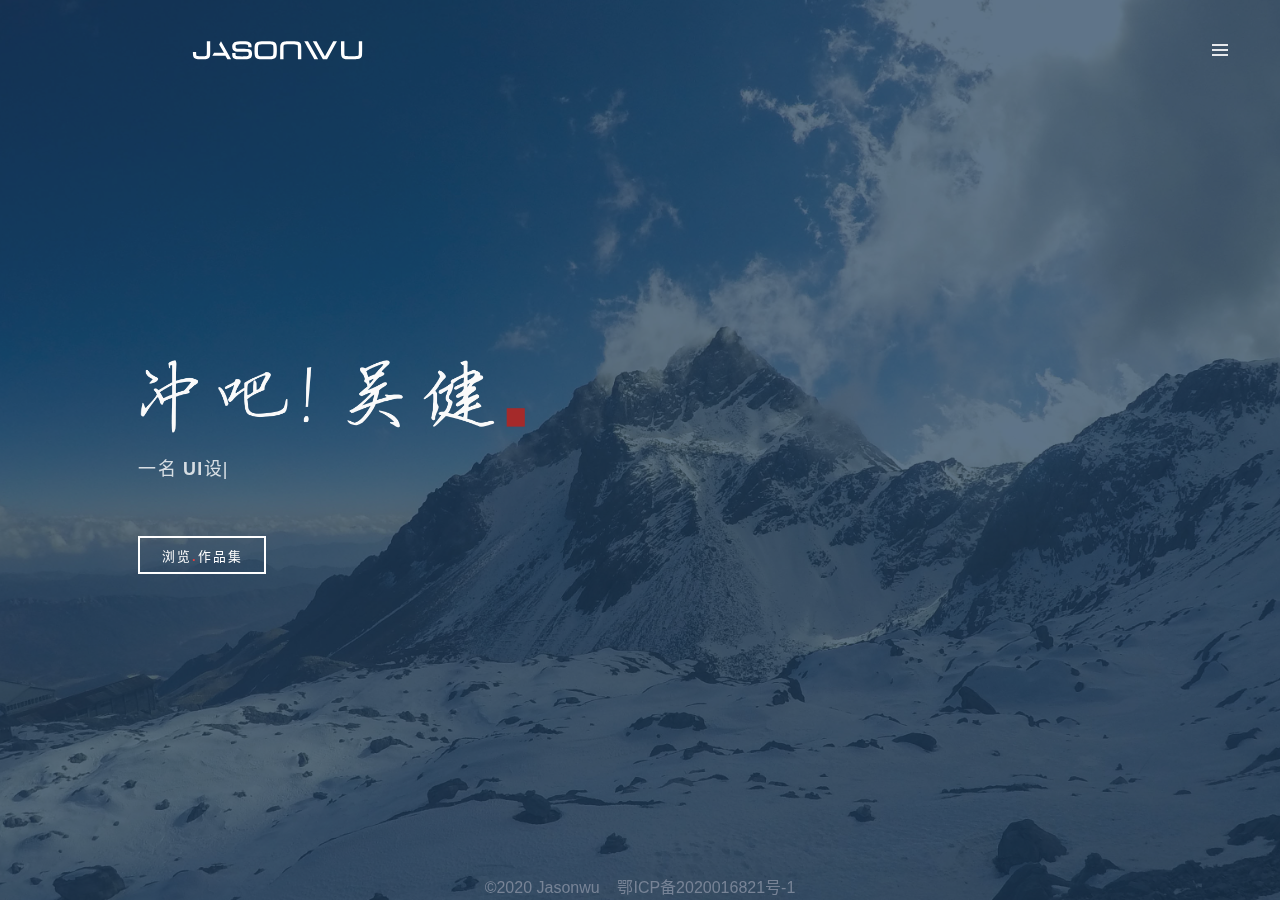
==== index.html @ 27636e36 "wangzhan shangxian" ====
<!DOCTYPE html>
<html lang="zh-cn">

<head>
    <meta charset="UTF-8">
    <meta name="viewport" content="width=device-width, initial-scale=1.0, maximun-scale=1.0, user-scalable=1">
    <meta name="JasonWu">
    <meta http-equiv="Content-Language" content="zh-cn">
    <meta name="keywords" content="jasonwu,JasonWu的个人网站，jasonwu的作品集，jason's portfolio">
    <meta name="description" content="熟悉Web端、移动端设计规范和表现方法，对交互层面中的前端技术实现具有强烈兴趣">
    <link rel="stylesheet" type="text/css" href="css/index.css">
    <link rel="shortcut icon" href="favicon.ico" type="image/x-icon">

    <title>Jasonvvu的个人站</title>
</head>

<body>
    <header>
        <nav class="navigator cl-effect-1">
            <a href="#">首页</a>
            <a href="menu.html">我的作品集</a>
            <a href="https://706f-portfolio-4go32adkee2a2332-1303075595.tcb.qcloud.la/ui-resume.zip?sign=31f321d9cbc53eda08538d034b002071&t=1600830926" download>我的简历</a>
            <a href="menu.html">留言联系</a>
        </nav>
        <div class="burger">
            <div class="burger-line1"></div>
            <div class="burger-line2"></div>
            <div class="burger-line3"></div>
        </div>
        <div class="cover"></div>

        <a href="#" class="logo">
            <img src="img/logo.svg" alt="">
        </a>
    </header>
    <!-- 文字主体 -->
    <div class="type-wrap">
        <div class="type-title">
            <img src="img/gogogo.png" alt="">
        </div>
        <div class="type-content">
            <div class="type-name">一名</div>
            <div class="type-job" id="typed-strings">
                <span><strong>UI</strong>设计师</span>
                <p>摄影爱好者</p>
            </div>
            <span class="type-job" id="typed" style="white-space:pre;"></span>
        </div>
        <div class="btn" onclick=javascrtpt:jump()>
            <a class="c-btn c-btn--big-line " href="# " data-hover-name="浏览.作品集">
          浏览<span class="c-btn--dot">.</span>作品集</a>
        </div>
    </div>
    <!-- 背景 -->
    <div id="video">
        <div id="videoCV"></div>
        <img id="poster" src="img/poster.jpg" alt="">
    </div>
    <div id="bottom-layer">
        <span>©2020&nbsp;Jasonwu&nbsp;&nbsp;&nbsp;</span>
        <a href="https://www.beian.miit.gov.cn" target="_blank" rel="nofollow">鄂ICP备2020016821号-1</a>
    </div>
    <script src="js/index.js" type="text/javascript"></script>
    <script src="js/jquery-3.1.1.min.js" type="text/javascript"></script>
    <script src="js/typed.js" type="text/javascript"></script>
    <script>
        resetrem();
        //切换屏幕 （横屏竖屏）
        window.addEventListener("orientationchange", resetrem);
        //resize：屏幕的大小发生改变就触发监听事件resetrem
        window.addEventListener("resize", resetrem);

        function resetrem() {
            var html = document.querySelector("html"); //获取到html元素
            var width = html.getBoundingClientRect().width; //获取屏幕的宽度

            if (width >= 1280) {
                html.style.fontSize = width / 100 + "px";
                headerEl.classList.remove("open");
                headerEl.classList.remove("close");
                coverEl.classList.remove("cover-hide");
                coverEl.classList.remove("cover-show");
                navEl.classList.add("cl-effect-1");
            } else if (width > 960 && width < 1280) {
                html.style.fontSize = width / 80 + "px";
                // html.style.fontSize = 24 + "px"; width > 960 && 
            } else if (width < 960) {
                html.style.fontSize = 12 + "px";
            }
        }
    </script>
</body>

</html>
---- css/index.css ----
* {
    margin: 0;
    padding: 0;
    -moz-box-sizing: border-box;
    box-sizing: border-box;
    font-family: Helvetica, "Microsoft Yahei", "PingFang SC", sans-serif;
    font-size: 100%;
    text-decoration: none;
}

html {
    -webkit-text-size-adjust: 100%;
    -ms-text-size-adjust: 100%
}

img {
    width: 100%;
}

 :root {
    --primary-color: #ff434f;
    --secondary-color: #e3e3e3;
    --text-color-lightest: #e7e9ec;
    --text-color-darker: #2e2e2e;
    --text-color-dark: #494949;
    --text-color-gray: #8b8b8b;
    --text-color-dark-gray: #727272;
    --text-color-light-gray: #c6c6c6;
    --backdrop-color: rgba(42, 42, 42, 0.7);
}

header {
    width: 100%;
    height: 100px;
    position: fixed;
    top: 0;
    left: 0;
    z-index: 10;
}

.logo {
    position: absolute;
    top: 10px;
    left: 10%;
}

header nav {
    font-size: 16px;
    padding: 40px 0;
    float: right;
}

header .burger {
    display: none;
}

header nav a {
    color: var(--text-color-lightest);
    margin: 0 1.4rem;
    display: inline-block;
    position: relative;
    outline: none;
    color: #fff;
    opacity: 0.8;
    letter-spacing: 0.1rem;
    text-shadow: 0 0 1px rgba(255, 255, 255, 0.3);
    font-size: 16px;
}

header nav a:last-child {
    color: var(--text-color-lightest);
    margin: 0 4rem 0 1.4rem;
}

header nav a:hover,
header nav a:focus {
    outline: none;
    opacity: 1;
}

header.burger {
    display: none;
}


/* code for animated blinking cursor */

.typed-cursor {
    opacity: 1;
    font-weight: 100;
    -webkit-animation: blink 0.7s infinite;
    -moz-animation: blink 0.7s infinite;
    -o-animation: blink 0.7s infinite;
    animation: blink 0.7s infinite;
}

@keyframes blink {
    0% {
        opacity: 1;
    }
    50% {
        opacity: 0;
    }
    100% {
        opacity: 1;
    }
}

@-webkit-keyframes blink {
    0% {
        opacity: 1;
    }
    50% {
        opacity: 0;
    }
    100% {
        opacity: 1;
    }
}

@-moz-keyframes blink {
    0% {
        opacity: 1;
    }
    50% {
        opacity: 0;
    }
    100% {
        opacity: 1;
    }
}

@-o-keyframes blink {
    0% {
        opacity: 1;
    }
    50% {
        opacity: 0;
    }
    100% {
        opacity: 1;
    }
}

p {
    line-height: 2rem;
    margin: 0 0 20px;
    text-align: center;
}

.type-wrap {
    position: fixed;
    z-index: 1;
    width: 100%;
    height: 100%;
    top: 40%;
    left: 10%;
    color: white;
}

.type-title {
    width: 25%;
    display: block;
}

.type-title img {
    width: 100%;
    height: auto;
    -webkit-transform: translateX(1rem);
    -moz-transform: translateX(1rem);
    -ms-transform: translateX(1rem);
    -o-transform: translateX(1rem);
    transform: translateX(1rem)
}

.type-content {
    display: block;
    width: 100%;
    padding: 1.4rem 0;
    font-size: 1.4rem;
    letter-spacing: 0.1rem;
    opacity: 0.8;
    height: auto;
}

.type-name {
    display: inline-block;
    text-indent: 0.8rem;
}

.type-job {
    display: inline-block;
    white-space: nowrap;
}

.typed-cursor {
    color: white;
}

@media screen and (max-width: 960px) {
    .type-wrap {
        position: fixed;
        width: 100%;
        top: 50%;
        left: 50%;
        -webkit-transform: translate(-50%, -50%);
        -moz-transform: translate(-50%, -50%);
        -ms-transform: translate(-50%, -50%);
        -o-transform: translate(-50%, -50%);
        transform: translate(-50%, -50%);
        display: -webkit-flex;
        display: -moz-box;
        display: -ms-flexbox;
        display: flex;
        -webkit-flex-direction: column;
        -moz-box-orient: vertical;
        -moz-box-direction: normal;
        -ms-flex-direction: column;
        flex-direction: column;
        -webkit-justify-content: center;
        -moz-box-pack: center;
        -ms-flex-pack: center;
        justify-content: center;
        -webkit-align-items: center;
        -moz-box-align: center;
        -ms-flex-align: center;
        align-items: center;
    }
    .type-title {
        text-align: center;
    }
    .type-content {
        text-align: center;
    }
}

#videoCV {
    position: fixed;
    z-index: 0;
    width: 100%;
    height: 100%;
    -o-object-fit: fill;
    object-fit: fill;
    background-color: rgba(27, 57, 87, 0.7);
}

#bottom-layer {
    position: fixed;
    z-index: 1;
    bottom: 0;
    width: 100%;
    height: 2rem;
    text-align: center;
    font-size: 16px;
    color: #778396;
}

#bottom-layer a {
    text-decoration: none;
    color: #778396;
}

#bottom-layer a:hover {
    color: #bbbbbb;
}

#poster {
    position: fixed;
    z-index: -1;
    width: 100%;
    height: 100%;
    -o-object-fit: cover;
    object-fit: cover;
}

@media screen and (min-width: 1280px) {
    .logo {
        -webkit-transform: scale(0.8);
        -moz-transform: scale(0.8);
        -ms-transform: scale(0.8);
        -o-transform: scale(0.8);
        transform: scale(0.8);
    }
}

@media screen and (max-width: 1280px) {
    .logo {
        -webkit-transform: scale(0.6);
        -moz-transform: scale(0.6);
        -ms-transform: scale(0.6);
        -o-transform: scale(0.6);
        transform: scale(0.6);
    }
    .type-title {
        width: 30%;
        display: block;
    }
    .cover-hide {
        width: 100vw;
        height: 100vh;
        position: fixed;
        z-index: 4;
        background-color: rgba(0, 0, 0, 0.5);
        -webkit-animation: hideCv-reverse 0.5s cubic-bezier(.19, 1, .22, 1) forwards;
        -moz-animation: hideCv-reverse 0.5s cubic-bezier(.19, 1, .22, 1) forwards;
        -o-animation: hideCv-reverse 0.5s cubic-bezier(.19, 1, .22, 1) forwards;
        animation: hideCv-reverse 0.5s cubic-bezier(.19, 1, .22, 1) forwards;
        display: none;
    }
    @-webkit-keyframes hideCv-reverse {
        from {
            opacity: 1;
        }
        to {
            opacity: 0;
        }
    }
    @-moz-keyframes hideCv-reverse {
        from {
            opacity: 1;
        }
        to {
            opacity: 0;
        }
    }
    @-o-keyframes hideCv-reverse {
        from {
            opacity: 1;
        }
        to {
            opacity: 0;
        }
    }
    @keyframes hideCv-reverse {
        from {
            opacity: 1;
        }
        to {
            opacity: 0;
            display: none;
        }
    }
    .cover-show {
        width: 100vw;
        height: 100vh;
        position: fixed;
        z-index: 4;
        background-color: rgba(0, 0, 0, 0.5);
        -webkit-animation: hideCv 0.5s cubic-bezier(.19, 1, .22, 1) forwards;
        -moz-animation: hideCv 0.5s cubic-bezier(.19, 1, .22, 1) forwards;
        -o-animation: hideCv 0.5s cubic-bezier(.19, 1, .22, 1) forwards;
        animation: hideCv 0.5s cubic-bezier(.19, 1, .22, 1) forwards;
    }
    @-webkit-keyframes hideCv {
        from {
            opacity: 0;
            display: none;
        }
        to {
            opacity: 1;
        }
    }
    @-moz-keyframes hideCv {
        from {
            opacity: 0;
            display: none;
        }
        to {
            opacity: 1;
        }
    }
    @-o-keyframes hideCv {
        from {
            opacity: 0;
            display: none;
        }
        to {
            opacity: 1;
        }
    }
    @keyframes hideCv {
        from {
            opacity: 0;
            display: none;
        }
        to {
            opacity: 1;
        }
    }
    header nav {
        display: none;
    }
    header .burger {
        display: block;
        position: absolute;
        z-index: 30;
        top: 40px;
        right: 50px;
        width: 20px;
        height: 20px;
        cursor: pointer;
    }
    .burger-line1,
    .burger-line2,
    .burger-line3 {
        width: 16px;
        height: 2px;
        background-color: var(--text-color-lightest);
        -webkit-transition: 0.4s cubic-bezier(.19, 1, .22, 1);
        -o-transition: 0.4s cubic-bezier(.19, 1, .22, 1);
        -moz-transition: 0.4s cubic-bezier(.19, 1, .22, 1);
        transition: 0.4s cubic-bezier(.19, 1, .22, 1);
    }
    .burger-line1 {
        position: absolute;
        top: 26%;
        left: 50%;
        -ms-transform: translate(-50%, -50%);
        -moz-transform: translate(-50%, -50%);
        -o-transform: translate(-50%, -50%);
        -webkit-transform: translate(-50%, -50%);
        transform: translate(-50%, -50%);
    }
    .burger-line2 {
        position: absolute;
        top: 50%;
        left: 50%;
        -ms-transform: translate(-50%, -50%);
        -moz-transform: translate(-50%, -50%);
        -o-transform: translate(-50%, -50%);
        -webkit-transform: translate(-50%, -50%);
        transform: translate(-50%, -50%);
    }
    .burger-line3 {
        position: absolute;
        top: 76%;
        left: 50%;
        -ms-transform: translate(-50%, -50%);
        -moz-transform: translate(-50%, -50%);
        -o-transform: translate(-50%, -50%);
        -webkit-transform: translate(-50%, -50%);
        transform: translate(-50%, -50%);
    }
    header.open nav {
        display: grid;
        position: absolute;
        z-index: 30;
        right: 0;
        top: 0;
        background-color: black;
        grid-auto-rows: -webkit-max-content;
        grid-auto-rows: max-content;
        justify-items: end;
        grid-gap: 30px;
        opacity: 0;
        -webkit-animation: slideLeft 0.8s cubic-bezier(.19, 1, .22, 1) forwards;
        -moz-animation: slideLeft 0.8s cubic-bezier(.19, 1, .22, 1) forwards;
        -o-animation: slideLeft 0.8s cubic-bezier(.19, 1, .22, 1) forwards;
        animation: slideLeft 0.8s cubic-bezier(.19, 1, .22, 1) forwards;
        text-align: right;
    }
    header.open nav a {
        font-size: 16px;
        letter-spacing: 0.15rem;
        text-indent: -20px;
        margin: 6px 0;
        width: 100%;
        height: 100%;
        display: inline-block;
        text-align: right;
        color: var(--text-color-lightest);
        border-bottom: solid 1px var(--text-color-darker);
        opacity: 0;
        -webkit-transition: all .4s ease;
        -o-transition: all .4s ease;
        -moz-transition: all .4s ease;
        transition: all .4s ease;
        -webkit-animation: showMenu 0.4s ease-in-out forwards 0.1s;
        -moz-animation: showMenu 0.4s ease-in-out forwards 0.1s;
        -o-animation: showMenu 0.4s ease-in-out forwards 0.1s;
        animation: showMenu 0.4s ease-in-out forwards 0.1s;
    }
    header.open nav a:hover {
        color: var(--text-color-gray);
        -webkit-transition: all .4s ease;
        -o-transition: all .4s ease;
        -moz-transition: all .4s ease;
        transition: all .4s ease;
    }
    header.open .burger-line1,
    header.open .burger-line2,
    header.open .burger-line3 {
        background-color: var(--text-color-lightest);
        -webkit-transition: 0.4s ease;
        -o-transition: 0.4s ease;
        -moz-transition: 0.4s ease;
        transition: 0.4s ease;
    }
    header.open .burger-line1 {
        -webkit-transform: rotate(45deg) translate(-3px, 10px);
        -moz-transform: rotate(45deg) translate(-3px, 10px);
        -ms-transform: rotate(45deg) translate(-3px, 10px);
        -o-transform: rotate(45deg) translate(-3px, 10px);
        transform: rotate(45deg) translate(-3px, 10px);
    }
    header.open .burger-line2 {
        -webkit-transform: rotateY(90deg);
        -moz-transform: rotateY(90deg);
        transform: rotateY(90deg);
        opacity: 0;
    }
    header.open .burger-line3 {
        -webkit-transform: rotate(-45deg) translate(-3px, -10px);
        -moz-transform: rotate(-45deg) translate(-3px, -10px);
        -ms-transform: rotate(-45deg) translate(-3px, -10px);
        -o-transform: rotate(-45deg) translate(-3px, -10px);
        transform: rotate(-45deg) translate(-3px, -10px);
    }
    @-webkit-keyframes slideLeft {
        from {
            width: 0;
            height: 100vh;
            opacity: 1;
        }
        to {
            width: 30vw;
            height: 100vh;
            opacity: 1;
            padding: 120px 48px;
        }
    }
    @-moz-keyframes slideLeft {
        from {
            width: 0;
            height: 100vh;
            opacity: 1;
        }
        to {
            width: 30vw;
            height: 100vh;
            opacity: 1;
            padding: 120px 48px;
        }
    }
    @-o-keyframes slideLeft {
        from {
            width: 0;
            height: 100vh;
            opacity: 1;
        }
        to {
            width: 30vw;
            height: 100vh;
            opacity: 1;
            padding: 120px 48px;
        }
    }
    @keyframes slideLeft {
        from {
            width: 0;
            height: 100vh;
            opacity: 1;
        }
        to {
            width: 30vw;
            height: 100vh;
            opacity: 1;
            padding: 120px 48px;
        }
    }
    @-webkit-keyframes showMenu {
        from {
            opacity: 0;
            -webkit-transform: translate(0，-2vh);
            transform: translate(0，-2vh);
        }
        to {
            opacity: 1;
            -webkit-transform: translate(0);
            transform: translate(0);
        }
    }
    @-moz-keyframes showMenu {
        from {
            opacity: 0;
            -moz-transform: translate(0，-2vh);
            transform: translate(0，-2vh);
        }
        to {
            opacity: 1;
            -moz-transform: translate(0);
            transform: translate(0);
        }
    }
    @-o-keyframes showMenu {
        from {
            opacity: 0;
            -o-transform: translate(0，-2vh);
            transform: translate(0，-2vh);
        }
        to {
            opacity: 1;
            -o-transform: translate(0);
            transform: translate(0);
        }
    }
    @keyframes showMenu {
        from {
            opacity: 0;
            -webkit-transform: translate(0，-2vh);
            -moz-transform: translate(0，-2vh);
            -o-transform: translate(0，-2vh);
            transform: translate(0，-2vh);
        }
        to {
            opacity: 1;
            -webkit-transform: translate(0);
            -moz-transform: translate(0);
            -o-transform: translate(0);
            transform: translate(0);
        }
    }
    header.close nav {
        display: grid;
        position: absolute;
        z-index: 30;
        right: 0;
        top: 0;
        background-color: black;
        opacity: 1;
        -webkit-animation: slideRight 0.8s cubic-bezier(.19, 1, .22, 1) forwards;
        -moz-animation: slideRight 0.8s cubic-bezier(.19, 1, .22, 1) forwards;
        -o-animation: slideRight 0.8s cubic-bezier(.19, 1, .22, 1) forwards;
        animation: slideRight 0.8s cubic-bezier(.19, 1, .22, 1) forwards;
        text-align: right;
    }
    header.close nav a {
        display: none;
    }
    @-webkit-keyframes slideRight {
        from {
            width: 30vw;
            height: 100vh;
            opacity: 1;
            padding: 120px 48px;
        }
        to {
            width: 0;
            height: 100vh;
            opacity: 1;
        }
    }
    @-moz-keyframes slideRight {
        from {
            width: 30vw;
            height: 100vh;
            opacity: 1;
            padding: 120px 48px;
        }
        to {
            width: 0;
            height: 100vh;
            opacity: 1;
        }
    }
    @-o-keyframes slideRight {
        from {
            width: 30vw;
            height: 100vh;
            opacity: 1;
            padding: 120px 48px;
        }
        to {
            width: 0;
            height: 100vh;
            opacity: 1;
        }
    }
    @keyframes slideRight {
        from {
            width: 30vw;
            height: 100vh;
            opacity: 1;
            padding: 120px 48px;
        }
        to {
            width: 0;
            height: 100vh;
            opacity: 1;
        }
    }
}

@media screen and (max-width: 960px) {
    .type-title {
        width: 40%;
        display: block;
    }
    @-webkit-keyframes slideLeft {
        from {
            width: 0;
            height: 100vh;
            opacity: 1;
        }
        to {
            width: 50vw;
            height: 100vh;
            opacity: 1;
            padding: 120px 48px;
        }
    }
    @-moz-keyframes slideLeft {
        from {
            width: 0;
            height: 100vh;
            opacity: 1;
        }
        to {
            width: 50vw;
            height: 100vh;
            opacity: 1;
            padding: 120px 48px;
        }
    }
    @-o-keyframes slideLeft {
        from {
            width: 0;
            height: 100vh;
            opacity: 1;
        }
        to {
            width: 50vw;
            height: 100vh;
            opacity: 1;
            padding: 120px 48px;
        }
    }
    @keyframes slideLeft {
        from {
            width: 0;
            height: 100vh;
            opacity: 1;
        }
        to {
            width: 50vw;
            height: 100vh;
            opacity: 1;
            padding: 120px 48px;
        }
    }
    @-webkit-keyframes slideRight {
        from {
            width: 50vw;
            height: 100vh;
            opacity: 1;
            padding: 120px 48px;
        }
        to {
            width: 0;
            height: 100vh;
            opacity: 1;
        }
    }
    @-moz-keyframes slideRight {
        from {
            width: 50vw;
            height: 100vh;
            opacity: 1;
            padding: 120px 48px;
        }
        to {
            width: 0;
            height: 100vh;
            opacity: 1;
        }
    }
    @-o-keyframes slideRight {
        from {
            width: 50vw;
            height: 100vh;
            opacity: 1;
            padding: 120px 48px;
        }
        to {
            width: 0;
            height: 100vh;
            opacity: 1;
        }
    }
    @keyframes slideRight {
        from {
            width: 50vw;
            height: 100vh;
            opacity: 1;
            padding: 120px 48px;
        }
        to {
            width: 0;
            height: 100vh;
            opacity: 1;
        }
    }
}


/* Effect 1: Brackets */

.cl-effect-1 a::before,
.cl-effect-1 a::after {
    display: inline-block;
    opacity: 0;
    font-size: 18px;
    -webkit-transition: -webkit-transform 0.3s, opacity 0.1s;
    -moz-transition: -moz-transform 0.3s, opacity 0.1s;
    -webkit-transition: opacity 0.1s, -webkit-transform 0.3s;
    transition: opacity 0.1s, -webkit-transform 0.3s;
    -o-transition: opacity 0.1s, -o-transform 0.3s;
    -moz-transition: transform 0.3s, opacity 0.1s, -moz-transform 0.3s;
    transition: transform 0.3s, opacity 0.1s;
    transition: transform 0.3s, opacity 0.1s, -webkit-transform 0.3s, -moz-transform 0.3s, -o-transform 0.3s;
}

.cl-effect-1 a::before {
    margin-right: 6px;
    content: '[';
    -webkit-transform: translateX(20px);
    -moz-transform: translateX(20px);
    -ms-transform: translateX(20px);
    -o-transform: translateX(20px);
    transform: translateX(20px);
}

.cl-effect-1 a::after {
    margin-left: 6px;
    content: ']';
    -webkit-transform: translateX(-20px);
    -moz-transform: translateX(-20px);
    -ms-transform: translateX(-20px);
    -o-transform: translateX(-20px);
    transform: translateX(-20px);
}

.cl-effect-1 a:hover::before,
.cl-effect-1 a:hover::after,
.cl-effect-1 a:focus::before,
.cl-effect-1 a:focus::after {
    opacity: 1;
    -webkit-transform: translateX(0px);
    -moz-transform: translateX(0px);
    -ms-transform: translateX(0px);
    -o-transform: translateX(0px);
    transform: translateX(0px);
}


/* 浏览我的简历btn */

.btn {
    margin: 3rem 0 0 0.8rem;
    overflow: hidden;
    zoom: 1;
}

.c-btn {
    color: #ffffff;
    text-decoration: none;
    position: relative;
    display: inline-block;
    font-size: 1rem;
    letter-spacing: 2px;
    line-height: 3rem;
    text-align: center;
    width: 10rem;
    height: 3rem;
    border: solid 2px white;
}

.c-btn:after {
    content: '';
    display: block;
    position: absolute;
}

.c-btn:before {
    content: '';
    display: block;
    position: absolute;
}


/* 按钮自己透明度动效 */

.c-btn--big-line:after {
    content: attr(data-hover-name);
    color: #000000;
    height: 100%;
    width: 100%;
    top: 0;
    opacity: 0;
    -webkit-transition: all .1s cubic-bezier(.19, 1, .22, 1);
    -o-transition: all .1s cubic-bezier(.19, 1, .22, 1);
    -moz-transition: all .1s cubic-bezier(.19, 1, .22, 1);
    transition: all .1s cubic-bezier(.19, 1, .22, 1);
}

.c-btn--big-line:hover:after {
    opacity: 1;
    -webkit-transition: all .1s cubic-bezier(.19, 1, .22, 1);
    -o-transition: all .1s cubic-bezier(.19, 1, .22, 1);
    -moz-transition: all .1s cubic-bezier(.19, 1, .22, 1);
    transition: all .1s cubic-bezier(.19, 1, .22, 1);
    -webkit-transition-delay: .1s;
    -moz-transition-delay: .1s;
    -o-transition-delay: .1s;
    transition-delay: .1s;
}


/* 按钮样式动效 */

.c-btn--big-line:before {
    content: '';
    display: block;
    -webkit-transform-origin: top;
    -moz-transform-origin: top;
    -ms-transform-origin: top;
    -o-transform-origin: top;
    transform-origin: top;
    -webkit-transform: scaleY(0);
    -moz-transform: scaleY(0);
    -ms-transform: scaleY(0);
    -o-transform: scaleY(0);
    transform: scaleY(0);
    height: 100%;
    width: 100%;
    top: 0;
    background-color: #ffffff;
    -webkit-transition: -webkit-transform 0.4s cubic-bezier(.19, 1, .22, 1);
    transition: -webkit-transform 0.4s cubic-bezier(.19, 1, .22, 1);
    -o-transition: -o-transform 0.4s cubic-bezier(.19, 1, .22, 1);
    -moz-transition: transform 0.4s cubic-bezier(.19, 1, .22, 1), -moz-transform 0.4s cubic-bezier(.19, 1, .22, 1);
    transition: transform 0.4s cubic-bezier(.19, 1, .22, 1);
    transition: transform 0.4s cubic-bezier(.19, 1, .22, 1), -webkit-transform 0.4s cubic-bezier(.19, 1, .22, 1), -moz-transform 0.4s cubic-bezier(.19, 1, .22, 1), -o-transform 0.4s cubic-bezier(.19, 1, .22, 1);
    transition: transform 0.4s cubic-bezier(.19, 1, .22, 1), -webkit-transform 0.4s cubic-bezier(.19, 1, .22, 1);
}

.c-btn--big-line:hover:before {
    -webkit-transform: scaleY(1);
    -moz-transform: scaleY(1);
    -ms-transform: scaleY(1);
    -o-transform: scaleY(1);
    transform: scaleY(1);
    -webkit-transform-origin: bottom;
    -moz-transform-origin: bottom;
    -ms-transform-origin: bottom;
    -o-transform-origin: bottom;
    transform-origin: bottom;
    -webkit-transition: -webkit-transform 0.4s cubic-bezier(.19, 1, .22, 1);
    transition: -webkit-transform 0.4s cubic-bezier(.19, 1, .22, 1);
    -o-transition: -o-transform 0.4s cubic-bezier(.19, 1, .22, 1);
    -moz-transition: transform 0.4s cubic-bezier(.19, 1, .22, 1), -moz-transform 0.4s cubic-bezier(.19, 1, .22, 1);
    transition: transform 0.4s cubic-bezier(.19, 1, .22, 1);
    transition: transform 0.4s cubic-bezier(.19, 1, .22, 1), -webkit-transform 0.4s cubic-bezier(.19, 1, .22, 1), -moz-transform 0.4s cubic-bezier(.19, 1, .22, 1), -o-transform 0.4s cubic-bezier(.19, 1, .22, 1);
    transition: transform 0.4s cubic-bezier(.19, 1, .22, 1), -webkit-transform 0.4s cubic-bezier(.19, 1, .22, 1);
}

.c-btn--dot {
    color: #e64040;
    font-weight: bolder;
}
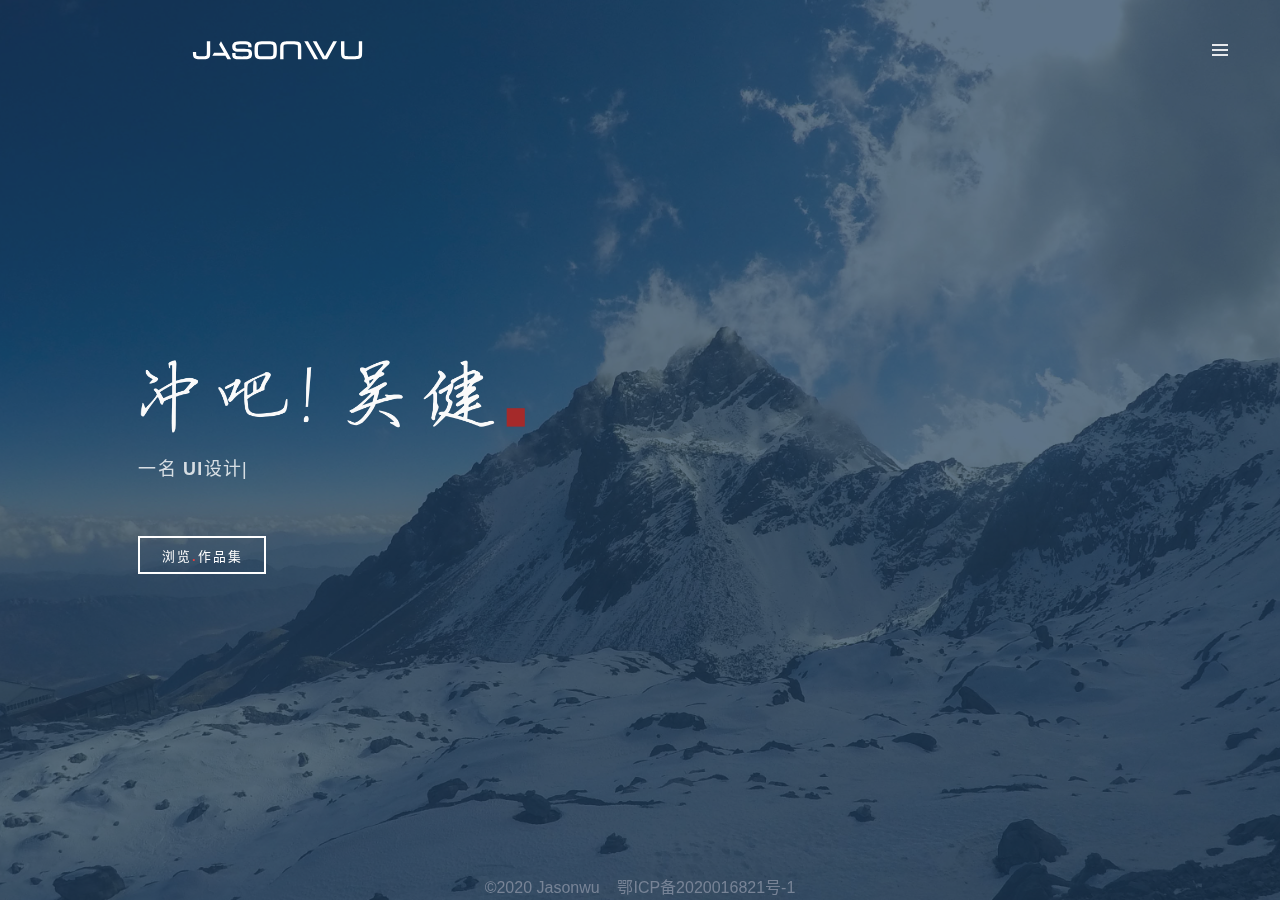
==== commit d27049bf: "favicon" ====
--- a/index.html
+++ b/index.html
@@ -8,8 +8,9 @@
     <meta http-equiv="Content-Language" content="zh-cn">
     <meta name="keywords" content="jasonwu,JasonWu的个人网站，jasonwu的作品集，jason's portfolio">
     <meta name="description" content="熟悉Web端、移动端设计规范和表现方法，对交互层面中的前端技术实现具有强烈兴趣">
+    <link rel="shortcut icon" href="favicon.ico" type="image/x-icon">
+
     <link rel="stylesheet" type="text/css" href="css/index.css">
-    <link rel="shortcut icon" href="favicon.ico" type="image/x-icon">
 
     <title>Jasonvvu的个人站</title>
 </head>
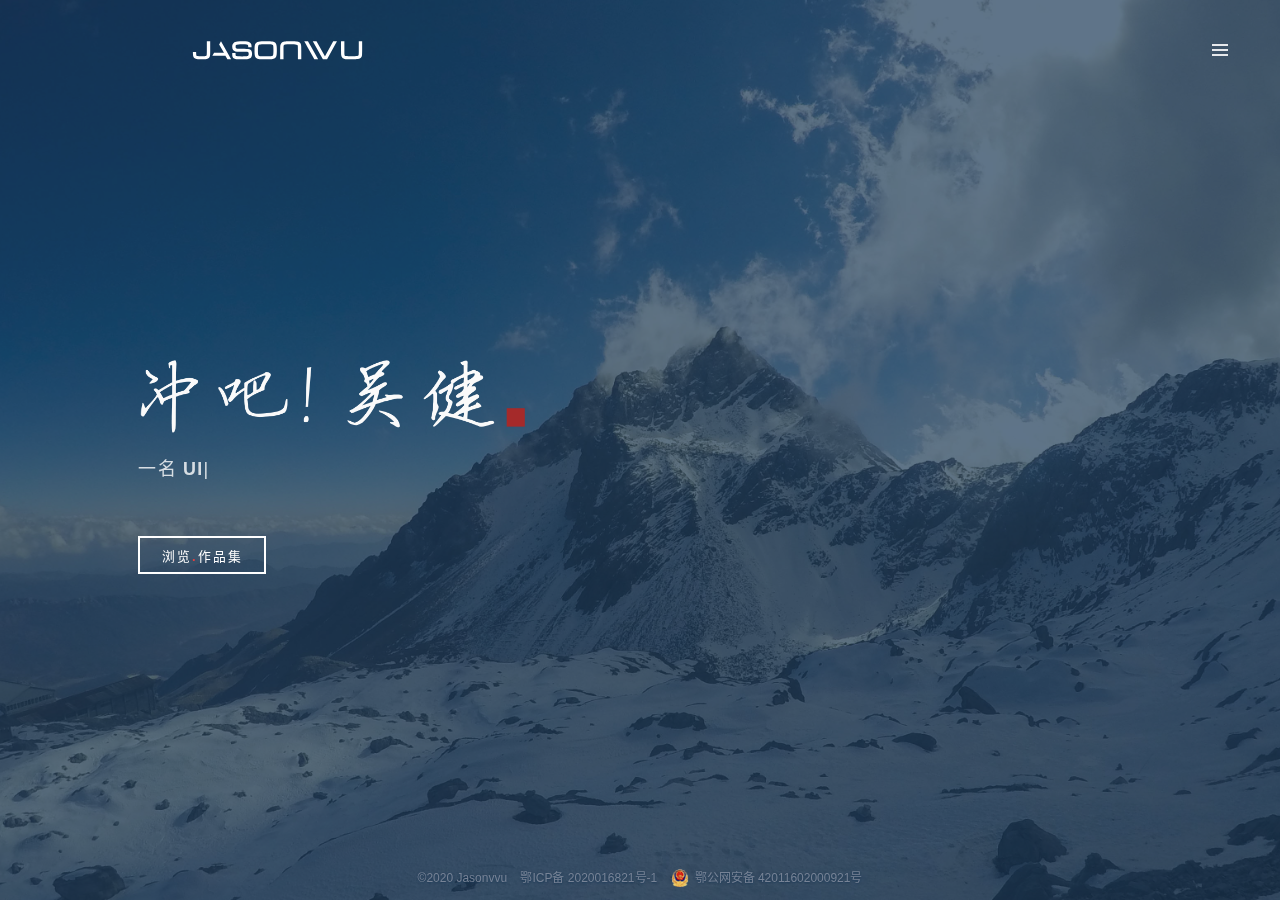
==== commit 482e0ec4: "公安备案" ====
--- a/index.html
+++ b/index.html
@@ -57,10 +57,11 @@
         <div id="videoCV"></div>
         <img id="poster" src="img/poster.jpg" alt="">
     </div>
-    <div id="bottom-layer">
-        <span>©2020&nbsp;Jasonwu&nbsp;&nbsp;&nbsp;</span>
-        <a href="https://www.beian.miit.gov.cn" target="_blank" rel="nofollow">鄂ICP备2020016821号-1</a>
-    </div>
+    <footer id="bottom-layer">
+        <span>©2020 Jasonvvu&nbsp;&nbsp;&nbsp;</span>
+        <a target="_blank" rel="nofollow noopener noreferrer" href="https://www.beian.miit.gov.cn">鄂ICP备 2020016821号-1&nbsp;&nbsp;&nbsp;</a>
+        <a target="_blank" rel="nofollow noopener noreferrer" href="http://www.beian.gov.cn/portal/registerSystemInfo?recordcode=42011602000921">鄂公网安备 42011602000921号</a>
+    </footer>
     <script src="js/index.js" type="text/javascript"></script>
     <script src="js/jquery-3.1.1.min.js" type="text/javascript"></script>
     <script src="js/typed.js" type="text/javascript"></script>
--- a/css/index.css
+++ b/css/index.css
@@ -244,24 +244,45 @@
     background-color: rgba(27, 57, 87, 0.7);
 }
 
+@media screen and (min-width: 960px) {
+    #bottom-layer {
+        height: 2.4rem;
+    }
+}
+
+@media screen and (max-width: 960px) {
+    #bottom-layer {
+        height: 4rem;
+    }
+}
+
 #bottom-layer {
     position: fixed;
     z-index: 1;
     bottom: 0;
     width: 100%;
-    height: 2rem;
     text-align: center;
-    font-size: 16px;
+    font-size: 12px;
+    line-height: 18px;
     color: #778396;
+    text-shadow: 0 1px 2px rgba(27, 57, 87, 1);
 }
 
 #bottom-layer a {
     text-decoration: none;
     color: #778396;
+    display: inline-block;
 }
 
 #bottom-layer a:hover {
     color: #bbbbbb;
+}
+
+#bottom-layer :last-child {
+    background: url(../img/emblem.png) no-repeat center left;
+    -o-background-size: contain;
+    background-size: contain;
+    padding-left: 24px;
 }
 
 #poster {
